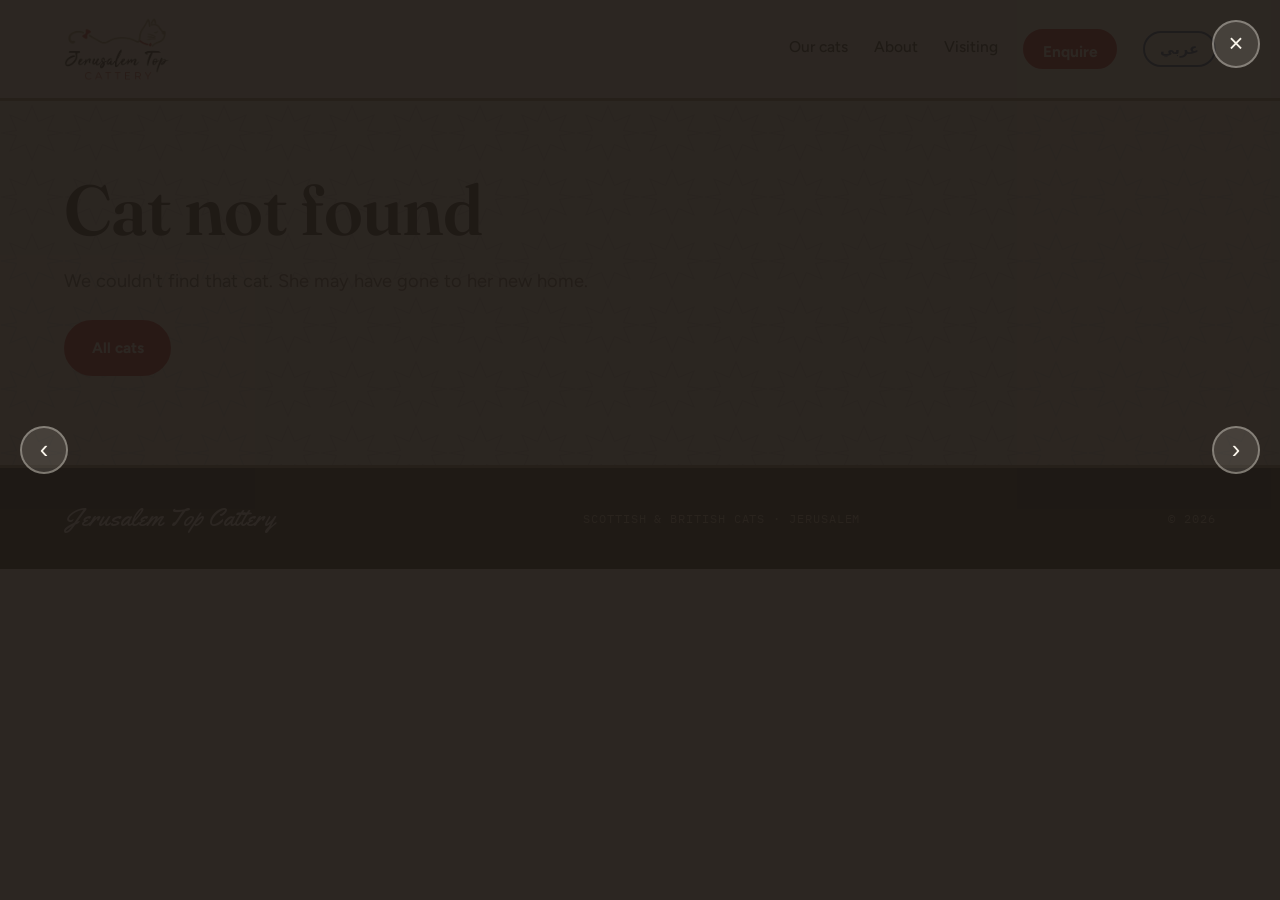
==== cat.html @ 3db7caca "Add files via upload" ====
<!DOCTYPE html>
<html lang="en" dir="ltr">
<head>
<meta charset="utf-8">
<meta name="viewport" content="width=device-width, initial-scale=1">
<title>Jerusalem Top Cattery</title>
<meta name="description" content="Meet one of the cats of Jerusalem Top Cattery.">
<link rel="icon" href="images/JTC_Logo.png">
<link rel="preconnect" href="https://fonts.googleapis.com">
<link rel="preconnect" href="https://fonts.gstatic.com" crossorigin>
<link href="https://fonts.googleapis.com/css2?family=Fraunces:opsz,wght@9..144,400;9..144,600;9..144,700&family=Figtree:wght@400;500;700&family=Yellowtail&family=IBM+Plex+Mono:wght@400;500&family=Cairo:wght@400;600;700&family=Tajawal:wght@400;500;700&display=swap" rel="stylesheet">
<link rel="stylesheet" href="styles.css">
</head>
<body>

<a class="skip" href="#main">Skip to content</a>

<header class="masthead">
  <a class="wordmark" href="index.html">
    <img src="images/JTC_Logo.png" alt="Jerusalem Top Cattery">
  </a>
  <nav class="nav" aria-label="Main">
    <a href="cats.html" data-i18n="nav_cats">Our cats</a>
    <a href="index.html#about" data-i18n="nav_about">About</a>
    <a href="index.html#visiting" data-i18n="nav_visiting">Visiting</a>
    <a class="nav__cta" href="index.html#contact" data-i18n="nav_enquire">Enquire</a>
    <button class="lang" id="langToggle" type="button">عربي</button>
  </nav>
</header>

<main id="main">
  <div id="catPage"></div>
</main>

<footer class="footer">
  <p class="footer__mark script" data-i18n="footer_mark">Jerusalem Top Cattery</p>
  <p class="mono" data-i18n="footer_line">Scottish &amp; British cats &middot; Jerusalem</p>
  <p class="mono">&copy; <span id="year">2026</span></p>
</footer>

<!-- photo viewer -->
<div class="lightbox" id="lightbox" hidden role="dialog" aria-modal="true">
  <button class="lightbox__btn lightbox__close" id="lbClose" type="button" aria-label="Close">&times;</button>
  <button class="lightbox__btn lightbox__prev" id="lbPrev" type="button" aria-label="Previous">&#8249;</button>
  <img class="lightbox__img" id="lbImg" alt="">
  <button class="lightbox__btn lightbox__next" id="lbNext" type="button" aria-label="Next">&#8250;</button>
  <p class="lightbox__count mono" id="lbCount"></p>
</div>

<script src="content.js"></script>
<script src="script.js"></script>
</body>
</html>
---- styles.css ----
/* ============================================================
   JERUSALEM TOP CATTERY

   The palette starts from the logo — its crimson (#BF191C) and
   olive-gold (#9F8F67) are exact samples — and opens out into
   the cobalt and turquoise of Jerusalem's ceramic tilework.

   Change these values and the whole site follows.
   ============================================================ */

:root {
  --red:      #BF191C;   /* logo crimson */
  --red-deep: #8E1114;   /* pressed / hover state */
  --gold:     #9F8F67;   /* logo olive-gold */
  --gold-lt:  #C9BC96;
  --cobalt:   #1B4B8F;   /* tile blue */
  --teal:     #17817C;   /* tile turquoise */
  --cream:    #FBF6EC;   /* glaze ground */
  --sand:     #F3EADA;   /* second ground */
  --ink:      #1F1A16;   /* text */
  --ink-soft: #5C5147;   /* secondary text */

  --measure: 36rem;
  --gap: clamp(1.25rem, 3vw, 2.5rem);
  --pad: clamp(1.25rem, 5vw, 5rem);

  --display: "Fraunces", Georgia, serif;
  --body: "Figtree", system-ui, sans-serif;
  --script: "Yellowtail", cursive;
  --mono: "IBM Plex Mono", ui-monospace, monospace;

  --tile: url("data:image/svg+xml,%3Csvg xmlns='http://www.w3.org/2000/svg' width='64' height='64' viewBox='0 0 64 64'%3E%3Cpath d='M32 5 38.5 20.5 54 14 47.5 29.5 63 32 47.5 34.5 54 50 38.5 43.5 32 59 25.5 43.5 10 50 16.5 34.5 1 32 16.5 29.5 10 14 25.5 20.5Z' fill='none' stroke='%231B4B8F' stroke-width='1.1' opacity='0.16'/%3E%3C/svg%3E");
}

*, *::before, *::after { box-sizing: border-box; }

html { scroll-behavior: smooth; }

body {
  margin: 0;
  background: var(--cream);
  color: var(--ink);
  font-family: var(--body);
  font-size: clamp(1rem, 0.96rem + 0.2vw, 1.075rem);
  line-height: 1.65;
  -webkit-font-smoothing: antialiased;
}

img { max-width: 100%; display: block; }
a { color: inherit; }

.mono {
  font-family: var(--mono);
  font-size: 0.72rem;
  letter-spacing: 0.08em;
  text-transform: uppercase;
}

.script {
  font-family: var(--script);
  font-weight: 400;
  color: var(--red);
  font-size: clamp(1.5rem, 3.2vw, 2.1rem);
  line-height: 1.1;
  margin: 0 0 0.35rem;
}
.script--inline { display: inline; font-size: 1em; color: var(--red); }

.skip { position: absolute; left: -9999px; }
.skip:focus {
  left: 1rem; top: 1rem; z-index: 60;
  background: var(--ink); color: var(--cream); padding: 0.6rem 1rem;
}

:focus-visible { outline: 3px solid var(--teal); outline-offset: 3px; }

/* ---------- masthead ---------- */

.masthead {
  display: flex;
  align-items: center;
  justify-content: space-between;
  gap: 1rem;
  flex-wrap: wrap;
  padding: 1rem var(--pad);
  background: var(--cream);
  border-bottom: 3px solid var(--gold);
}

.wordmark { display: block; line-height: 0; }
.wordmark img { height: clamp(46px, 7vw, 66px); width: auto; }

.nav {
  display: flex;
  align-items: center;
  gap: clamp(0.85rem, 2.4vw, 1.6rem);
  font-size: 0.97rem;
  font-weight: 500;
}
.nav a {
  text-decoration: none;
  padding-bottom: 3px;
  border-bottom: 2px solid transparent;
}
.nav a:hover { border-bottom-color: var(--red); }
.nav a[aria-current="page"] { border-bottom-color: var(--red); color: var(--red); }

.nav__cta {
  background: var(--red);
  color: var(--cream);
  border: 2px solid var(--red) !important;
  border-radius: 999px;
  padding: 0.5rem 1.1rem;
  font-weight: 700;
}
.nav__cta:hover { background: var(--red-deep); border-color: var(--red-deep) !important; color: var(--cream); }

/* ---------- shared ---------- */

.eyebrow {
  font-family: var(--mono);
  font-size: 0.7rem;
  letter-spacing: 0.22em;
  text-transform: uppercase;
  color: var(--teal);
  margin: 0 0 0.75rem;
}

h1, h2, h3 {
  font-family: var(--display);
  font-weight: 600;
  line-height: 1.06;
  margin: 0 0 1rem;
  letter-spacing: -0.01em;
}
h1 { font-size: clamp(2.4rem, 6vw, 4.4rem); }
h2 { font-size: clamp(1.85rem, 3.8vw, 2.9rem); }
h3 { font-size: 1.3rem; line-height: 1.2; }

.lede { font-size: 1.14rem; max-width: var(--measure); color: var(--ink-soft); }

.btn {
  display: inline-block;
  font-family: var(--body);
  font-weight: 700;
  font-size: 0.95rem;
  text-decoration: none;
  padding: 0.85rem 1.6rem;
  border-radius: 999px;
  background: var(--red);
  color: var(--cream);
  border: 2px solid var(--red);
  transition: background 0.2s, border-color 0.2s, color 0.2s, transform 0.15s;
}
.btn:hover { background: var(--red-deep); border-color: var(--red-deep); transform: translateY(-2px); }

.btn--ghost { background: transparent; color: var(--cobalt); border-color: var(--cobalt); }
.btn--ghost:hover { background: var(--cobalt); border-color: var(--cobalt); color: var(--cream); }

.btn--light { background: var(--cream); color: var(--red); border-color: var(--cream); }
.btn--light:hover { background: var(--gold-lt); border-color: var(--gold-lt); color: var(--ink); }

/* ---------- hero ---------- */

.hero {
  position: relative;
  display: grid;
  grid-template-columns: 1.1fr 0.9fr;
  gap: var(--gap);
  align-items: center;
  padding: clamp(2.75rem, 7vw, 5.5rem) var(--pad);
  background: var(--sand) var(--tile);
  border-bottom: 3px solid var(--gold);
  overflow: hidden;
}
.hero__text { position: relative; z-index: 1; }
.hero h1 { margin-bottom: 1.1rem; }
.hero .lede { color: var(--ink); }
.hero__actions { display: flex; gap: 0.75rem; flex-wrap: wrap; margin-top: 1.9rem; }

.hero__portrait { margin: 0; position: relative; z-index: 1; }
.hero__portrait figcaption {
  margin-top: 0.9rem;
  display: flex;
  flex-direction: column;
  gap: 0.2rem;
}
.hero__portrait figcaption strong { font-family: var(--display); font-weight: 600; font-size: 1.1rem; }
.hero__portrait figcaption .mono { color: var(--ink-soft); }

/* photo panel — lettered until a real photo is dropped in */
.portrait {
  position: relative;
  aspect-ratio: 4 / 5;
  background: var(--cream) center/cover no-repeat;
  border: 3px solid var(--gold);
  border-radius: 14px;
  display: grid;
  place-items: center;
  overflow: hidden;
}
.portrait__mark {
  font-family: var(--script);
  font-size: clamp(4rem, 11vw, 7.5rem);
  color: var(--gold-lt);
  line-height: 1;
}
.portrait.has-photo .portrait__mark { display: none; }

/* ---------- data strip ---------- */

.strip {
  padding: 1.6rem var(--pad);
  background: var(--cobalt);
  color: var(--cream);
}
.strip dl {
  margin: 0;
  display: grid;
  grid-template-columns: repeat(auto-fit, minmax(9rem, 1fr));
  gap: 1.4rem;
}
.strip dt {
  font-family: var(--mono);
  font-size: 0.65rem;
  letter-spacing: 0.18em;
  text-transform: uppercase;
  color: var(--gold-lt);
  margin-bottom: 0.3rem;
}
.strip dd { margin: 0; font-family: var(--display); font-weight: 600; font-size: 1.3rem; }

/* ---------- prose sections ---------- */

.prose { padding: clamp(3rem, 8vw, 6rem) var(--pad); }
.prose p { max-width: var(--measure); }

.prose--deep {
  background: var(--teal) var(--tile);
  color: var(--cream);
  border-block: 3px solid var(--gold);
}
.prose--deep .eyebrow { color: var(--gold-lt); }
.prose--deep p { color: rgba(251,246,236,0.9); }

.facts { list-style: none; margin: 2.5rem 0 0; padding: 0; display: grid; gap: 1.1rem; max-width: var(--measure); }
.facts li {
  position: relative;
  padding: 1rem 1.15rem 1rem 2.9rem;
  background: var(--sand);
  border-radius: 12px;
}
.facts__dot {
  position: absolute;
  left: 1.05rem; top: 1.35rem;
  width: 12px; height: 12px;
  border-radius: 50%;
  background: var(--gold);
}
.facts__dot[data-tone="cobalt"] { background: var(--cobalt); }
.facts__dot[data-tone="teal"]   { background: var(--teal); }
.facts__dot[data-tone="red"]    { background: var(--red); }

.steps { list-style: none; margin: 2.5rem 0 0; padding: 0; display: grid; gap: 1.75rem; }
.steps li { display: grid; grid-template-columns: 3.25rem 1fr; gap: 1rem; max-width: 44rem; align-items: start; }
.step__no {
  font-family: var(--mono);
  font-weight: 500;
  font-size: 0.85rem;
  display: grid;
  place-items: center;
  width: 2.7rem; height: 2.7rem;
  border-radius: 50%;
  background: var(--gold);
  color: var(--ink);
}
.steps h3 { margin-bottom: 0.25rem; }
.steps p { margin: 0; }

/* ---------- callout ---------- */

.callout {
  background: var(--red);
  color: var(--cream);
  padding: clamp(2.75rem, 6vw, 4.5rem) var(--pad);
  text-align: center;
  border-block: 3px solid var(--gold);
}
.callout .script { color: var(--gold-lt); }
.callout h2 { margin: 0 auto 1.75rem; max-width: 22ch; }

/* ---------- contact ---------- */

.contact-cards {
  display: grid;
  grid-template-columns: repeat(auto-fit, minmax(15rem, 1fr));
  gap: 1rem;
  margin-top: 2.25rem;
  max-width: 44rem;
}
.ccard {
  display: flex;
  flex-direction: column;
  gap: 0.4rem;
  padding: 1.4rem 1.5rem;
  border-radius: 14px;
  background: var(--sand);
  border: 2px solid var(--gold-lt);
  text-decoration: none;
  transition: transform 0.18s, border-color 0.18s, background 0.18s;
}
.ccard__label { color: var(--ink-soft); }
.ccard__value { font-family: var(--display); font-weight: 600; font-size: 1.2rem; word-break: break-word; }
.ccard__go { font-weight: 700; font-size: 0.92rem; color: var(--red); }
.ccard__go--quiet { color: var(--ink-soft); font-weight: 400; }

.ccard--ig:hover { transform: translateY(-3px); border-color: var(--red); background: #fff; }

/* ---------- catalog ---------- */

.page-head {
  padding: clamp(2.5rem, 6vw, 4.5rem) var(--pad);
  background: var(--sand) var(--tile);
  border-bottom: 3px solid var(--gold);
}

.filters {
  padding: 1.1rem var(--pad);
  background: var(--cobalt);
  display: flex;
  align-items: center;
  gap: 0.9rem 1.5rem;
  flex-wrap: wrap;
  position: sticky;
  top: 0;
  z-index: 20;
}
.filters__row { display: flex; gap: 0.5rem; flex-wrap: wrap; }
.filters__count { color: var(--gold-lt); margin: 0; margin-left: auto; }

.chip {
  font-family: var(--body);
  font-weight: 700;
  font-size: 0.87rem;
  background: transparent;
  color: var(--cream);
  border: 2px solid rgba(251,246,236,0.45);
  border-radius: 999px;
  padding: 0.42rem 1rem;
  cursor: pointer;
  transition: background 0.15s, color 0.15s, border-color 0.15s;
}
.chip:hover { border-color: var(--cream); }
.chip.is-on { background: var(--cream); border-color: var(--cream); color: var(--cobalt); }

.grid {
  display: grid;
  grid-template-columns: repeat(auto-fill, minmax(16.5rem, 1fr));
  gap: var(--gap);
  padding: clamp(2rem, 5vw, 3.5rem) var(--pad) clamp(2.5rem, 6vw, 4.5rem);
}

/* the cat card */
.card {
  background: #fff;
  border: 2px solid var(--gold-lt);
  border-radius: 16px;
  overflow: hidden;
  display: flex;
  flex-direction: column;
  transition: transform 0.25s ease, box-shadow 0.25s ease;
  animation: rise 0.45s ease both;
}
.card:hover { transform: translateY(-5px); box-shadow: 0 16px 32px -20px rgba(31,26,22,0.55); }

/* each card carries one of the tile colours as its band */
.card__band { height: 8px; background: var(--gold); }
.card[data-tone="cobalt"] .card__band { background: var(--cobalt); }
.card[data-tone="teal"]   .card__band { background: var(--teal); }
.card[data-tone="red"]    .card__band { background: var(--red); }
.card[data-tone="gold"]   .card__band { background: var(--gold); }

.card__photo { position: relative; }
.card__photo .portrait { border: 0; border-radius: 0; border-bottom: 2px solid var(--gold-lt); }

.card__status {
  position: absolute;
  top: 0.7rem; left: 0.7rem;
  font-family: var(--body);
  font-weight: 700;
  font-size: 0.74rem;
  letter-spacing: 0.03em;
  padding: 0.3rem 0.7rem;
  border-radius: 999px;
  background: var(--ink);
  color: var(--cream);
}
.card__status[data-status="Available"] { background: var(--red); }
.card__status[data-status="Reserved"]  { background: var(--gold); color: var(--ink); }
.card__status[data-status="Breeding"]  { background: var(--teal); }
.card__status[data-status="Retired"]   { background: var(--cobalt); }

.card__body { padding: 1.1rem 1.2rem 1.35rem; display: flex; flex-direction: column; gap: 0.8rem; flex: 1; }
.card__name { font-family: var(--display); font-weight: 600; font-size: 1.3rem; line-height: 1.15; margin: 0; }
.card__role {
  display: inline-block;
  margin-top: 0.45rem;
  font-family: var(--mono);
  font-size: 0.65rem;
  letter-spacing: 0.14em;
  text-transform: uppercase;
  color: var(--ink-soft);
}

.card__tags { display: flex; flex-wrap: wrap; gap: 0.35rem; margin: 0; padding: 0; list-style: none; }
.card__tags li {
  font-size: 0.78rem;
  font-weight: 500;
  padding: 0.22rem 0.6rem;
  border-radius: 999px;
  background: var(--sand);
  color: var(--ink-soft);
}

.card__data { margin: 0; font-size: 0.85rem; display: grid; grid-template-columns: 4.5rem 1fr; gap: 0.25rem 0.75rem; }
.card__data dt { font-family: var(--mono); font-size: 0.63rem; letter-spacing: 0.1em; text-transform: uppercase; color: var(--ink-soft); padding-top: 0.15rem; }
.card__data dd { margin: 0; }

.card__note { margin: 0; font-size: 0.92rem; color: var(--ink-soft); border-top: 2px dotted var(--gold-lt); padding-top: 0.8rem; }

.empty { text-align: center; padding: 0 var(--pad) 4rem; color: var(--ink-soft); }
.linkish { background: none; border: 0; padding: 0; color: var(--red); cursor: pointer; font: inherit; font-weight: 700; text-decoration: underline; }

@keyframes rise {
  from { opacity: 0; transform: translateY(14px); }
  to   { opacity: 1; transform: none; }
}

/* ---------- footer ---------- */

.footer {
  background: var(--ink);
  color: var(--gold-lt);
  padding: 2.25rem var(--pad);
  display: flex;
  align-items: center;
  justify-content: space-between;
  gap: 0.75rem 1.5rem;
  flex-wrap: wrap;
}
.footer p { margin: 0; }
.footer__mark { color: var(--cream); font-size: 1.6rem; margin: 0; }

/* ---------- responsive ---------- */

@media (max-width: 780px) {
  .hero { grid-template-columns: 1fr; }
  .hero__portrait { order: -1; max-width: 19rem; }
  .filters { position: static; }
  .filters__count { margin-left: 0; }
  .masthead { justify-content: center; text-align: center; }
  .nav { justify-content: center; flex-wrap: wrap; font-size: 0.92rem; }
  .footer { justify-content: center; text-align: center; }
}

@media (prefers-reduced-motion: reduce) {
  html { scroll-behavior: auto; }
  *, *::before, *::after {
    animation-duration: 0.01ms !important;
    transition-duration: 0.01ms !important;
  }
}

/* ============================================================
   ARABIC + RIGHT-TO-LEFT
   ============================================================ */

.lang {
  font-family: var(--body);
  font-weight: 700;
  font-size: 0.9rem;
  background: transparent;
  color: var(--cobalt);
  border: 2px solid var(--cobalt);
  border-radius: 999px;
  padding: 0.42rem 0.95rem;
  cursor: pointer;
  transition: background 0.18s, color 0.18s;
}
.lang:hover { background: var(--cobalt); color: var(--cream); }

/* Arabic typography */
html[lang="ar"] body { font-family: "Tajawal", system-ui, sans-serif; line-height: 1.85; }
html[lang="ar"] h1,
html[lang="ar"] h2,
html[lang="ar"] h3,
html[lang="ar"] .card__name,
html[lang="ar"] .strip dd,
html[lang="ar"] .ccard__value,
html[lang="ar"] .hero__portrait figcaption strong {
  font-family: "Cairo", system-ui, sans-serif;
  font-weight: 700;
  letter-spacing: 0;
  line-height: 1.35;
}
/* the brush script has no Arabic — use Cairo, keep the colour */
html[lang="ar"] .script,
html[lang="ar"] .footer__mark {
  font-family: "Cairo", system-ui, sans-serif;
  font-weight: 600;
  font-size: clamp(1.15rem, 2.4vw, 1.5rem);
}
html[lang="ar"] .lang { font-family: var(--body); }
/* mono labels look wrong in Arabic — use the normal face */
html[lang="ar"] .mono,
html[lang="ar"] .eyebrow,
html[lang="ar"] .card__role,
html[lang="ar"] .card__data dt,
html[lang="ar"] .strip dt,
html[lang="ar"] .ccard__label {
  font-family: "Tajawal", system-ui, sans-serif;
  letter-spacing: 0;
  text-transform: none;
  font-size: 0.8rem;
}

/* mirrored bits that logical properties don't cover */
[dir="rtl"] .card__status { left: auto; right: 0.7rem; }
[dir="rtl"] .facts li { padding-left: 1.15rem; padding-right: 2.9rem; }
[dir="rtl"] .facts__dot { left: auto; right: 1.05rem; }
[dir="rtl"] .filters__count { margin-left: 0; margin-right: auto; }
[dir="rtl"] .steps li { grid-template-columns: 3.25rem 1fr; }
[dir="rtl"] .skip:focus { left: auto; right: 1rem; }
[dir="rtl"] .ccard__go { direction: rtl; }

/* ============================================================
   INDIVIDUAL CAT PAGE
   ============================================================ */

/* cards are links now — keep them looking like cards */
a.card { text-decoration: none; color: inherit; display: flex; }
a.card:hover .card__name { color: var(--red); }

.cat-head {
  padding: clamp(2rem, 5vw, 3.5rem) var(--pad) clamp(1.5rem, 3vw, 2rem);
  background: var(--sand) var(--tile);
  border-bottom: 3px solid var(--gold);
}
.backlink {
  display: inline-block;
  font-weight: 700;
  font-size: 0.95rem;
  text-decoration: none;
  color: var(--cobalt);
  margin-bottom: 1.25rem;
}
.backlink:hover span { text-decoration: underline; }
[dir="rtl"] .backlink { transform: scaleX(1); }

.cat-head__status { position: static; display: inline-block; margin-bottom: 0.75rem; }
.cat-head h1 { margin-bottom: 0.35rem; }
.cat-head__role {
  font-family: var(--mono);
  font-size: 0.72rem;
  letter-spacing: 0.16em;
  text-transform: uppercase;
  color: var(--ink-soft);
  margin: 0 0 1rem;
}

.cat-body {
  display: grid;
  grid-template-columns: 1.05fr 0.95fr;
  gap: clamp(1.5rem, 4vw, 3.5rem);
  padding: clamp(2rem, 5vw, 3.5rem) var(--pad) clamp(3rem, 6vw, 4.5rem);
  align-items: start;
}

/* --- gallery --- */

.gallery__main { margin: 0; }
.gallery__main .portrait { aspect-ratio: 4 / 5; border-radius: 16px; }

.gallery__strip {
  list-style: none;
  margin: 0.75rem 0 0;
  padding: 0;
  display: grid;
  grid-template-columns: repeat(5, 1fr);
  gap: 0.5rem;
}
.thumb {
  display: block;
  width: 100%;
  padding: 0;
  border: 2px solid var(--gold-lt);
  border-radius: 9px;
  background: var(--cream);
  cursor: pointer;
  overflow: hidden;
  transition: border-color 0.15s;
}
.thumb:hover { border-color: var(--gold); }
.thumb.is-on { border-color: var(--red); }
.thumb__inner {
  display: block;
  aspect-ratio: 1 / 1;
  background: var(--sand) center/cover no-repeat;
}
.gallery__hint { color: var(--ink-soft); margin: 0.75rem 0 0; }

/* --- details column --- */

.cat-info__h {
  font-size: 1.15rem;
  margin: 0 0 0.75rem;
  padding-bottom: 0.4rem;
  border-bottom: 2px solid var(--gold-lt);
}
.cat-info__h + .cat-info__h { margin-top: 2rem; }
.cat-info__p { margin: 0 0 2rem; color: var(--ink-soft); }

.spec {
  margin: 0 0 2rem;
  display: grid;
  grid-template-columns: minmax(6rem, auto) 1fr;
  gap: 0.55rem 1.25rem;
  font-size: 0.98rem;
}
.spec dt {
  font-family: var(--mono);
  font-size: 0.66rem;
  letter-spacing: 0.12em;
  text-transform: uppercase;
  color: var(--ink-soft);
  padding-top: 0.2rem;
}
.spec dd { margin: 0; font-weight: 500; }
.linked { color: var(--cobalt); font-weight: 700; text-decoration-color: var(--gold); text-underline-offset: 3px; }
.linked:hover { color: var(--red); }

.offer {
  display: grid;
  grid-template-columns: repeat(auto-fit, minmax(9rem, 1fr));
  gap: 1rem;
  padding: 1.25rem 1.4rem;
  margin: 0 0 2rem;
  background: var(--sand);
  border: 2px solid var(--gold-lt);
  border-radius: 14px;
}
.offer__label {
  display: block;
  font-family: var(--mono);
  font-size: 0.64rem;
  letter-spacing: 0.14em;
  text-transform: uppercase;
  color: var(--ink-soft);
  margin-bottom: 0.25rem;
}
.offer__value { font-family: var(--display); font-weight: 600; font-size: 1.25rem; }

.cat-info__cta { display: inline-block; }

/* --- lightbox --- */

.lightbox {
  position: fixed;
  inset: 0;
  z-index: 100;
  background: rgba(31, 26, 22, 0.94);
  display: grid;
  place-items: center;
  padding: clamp(1rem, 4vw, 3rem);
}
.lightbox__img {
  max-width: min(100%, 60rem);
  max-height: 82vh;
  border-radius: 10px;
  box-shadow: 0 20px 60px -20px rgba(0,0,0,0.8);
}
.lightbox__btn {
  position: absolute;
  background: rgba(251, 246, 236, 0.12);
  color: var(--cream);
  border: 2px solid rgba(251, 246, 236, 0.35);
  border-radius: 50%;
  width: 3rem; height: 3rem;
  font-size: 1.6rem;
  line-height: 1;
  cursor: pointer;
  display: grid;
  place-items: center;
  transition: background 0.15s, border-color 0.15s;
}
.lightbox__btn:hover { background: var(--red); border-color: var(--red); }
.lightbox__close { top: 1.25rem; inset-inline-end: 1.25rem; }
.lightbox__prev  { inset-inline-start: 1.25rem; }
.lightbox__next  { inset-inline-end: 1.25rem; }
[dir="rtl"] .lightbox__prev { transform: scaleX(-1); }
[dir="rtl"] .lightbox__next { transform: scaleX(-1); }
.lightbox__count {
  position: absolute;
  bottom: 1.25rem;
  color: var(--gold-lt);
  margin: 0;
}

/* Arabic headings on this page */
html[lang="ar"] .cat-info__h,
html[lang="ar"] .offer__value { font-family: "Cairo", system-ui, sans-serif; }
html[lang="ar"] .cat-head__role,
html[lang="ar"] .spec dt,
html[lang="ar"] .offer__label,
html[lang="ar"] .gallery__hint {
  font-family: "Tajawal", system-ui, sans-serif;
  letter-spacing: 0;
  text-transform: none;
  font-size: 0.82rem;
}

@media (max-width: 820px) {
  .cat-body { grid-template-columns: 1fr; }
  .gallery__strip { grid-template-columns: repeat(5, 1fr); }
  .lightbox__btn { width: 2.6rem; height: 2.6rem; font-size: 1.4rem; }
}
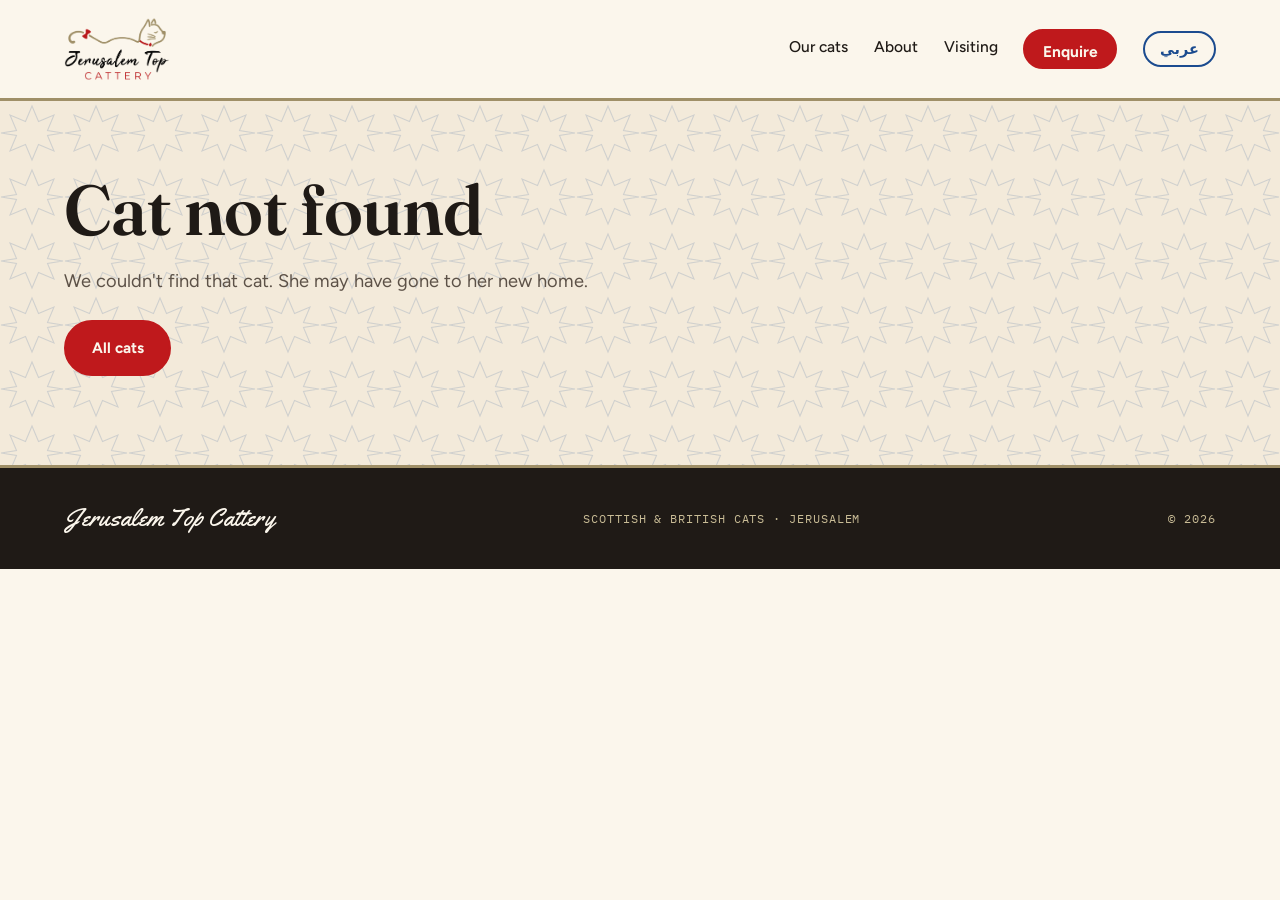
==== commit 3a2fdd44: "Add files via upload" ====
--- a/cat.html
+++ b/cat.html
@@ -9,6 +9,23 @@
 <link rel="preconnect" href="https://fonts.googleapis.com">
 <link rel="preconnect" href="https://fonts.gstatic.com" crossorigin>
 <link href="https://fonts.googleapis.com/css2?family=Fraunces:opsz,wght@9..144,400;9..144,600;9..144,700&family=Figtree:wght@400;500;700&family=Yellowtail&family=IBM+Plex+Mono:wght@400;500&family=Cairo:wght@400;600;700&family=Tajawal:wght@400;500;700&display=swap" rel="stylesheet">
+<link rel="canonical" href="https://www.jerusalemtopcattery.com/cat.html">
+<!-- seo-meta:start -->
+<meta property="og:type" content="website">
+<meta property="og:site_name" content="Jerusalem Top Cattery">
+<meta property="og:title" content="Our cats — Jerusalem Top Cattery">
+<meta property="og:description" content="Scottish Fold, Scottish Straight and British Shorthair cats raised at home in Jerusalem.">
+<meta property="og:image" content="https://www.jerusalemtopcattery.com/images/share.jpg">
+<meta property="og:image:width" content="1200">
+<meta property="og:image:height" content="630">
+<meta property="og:url" content="https://www.jerusalemtopcattery.com/cat.html">
+<meta property="og:locale" content="en_US">
+<meta property="og:locale:alternate" content="ar_JO">
+<meta name="twitter:card" content="summary_large_image">
+<meta name="twitter:title" content="Our cats — Jerusalem Top Cattery">
+<meta name="twitter:description" content="Scottish Fold, Scottish Straight and British Shorthair cats raised at home in Jerusalem.">
+<meta name="twitter:image" content="https://www.jerusalemtopcattery.com/images/share.jpg">
+<!-- seo-meta:end -->
 <link rel="stylesheet" href="styles.css">
 </head>
 <body>
--- a/styles.css
+++ b/styles.css
@@ -66,9 +66,17 @@
 }
 .script--inline { display: inline; font-size: 1em; color: var(--red); }
 
-.skip { position: absolute; left: -9999px; }
+.skip {
+  position: absolute;
+  width: 1px; height: 1px;
+  overflow: hidden;
+  clip-path: inset(50%);
+  white-space: nowrap;
+}
 .skip:focus {
-  left: 1rem; top: 1rem; z-index: 60;
+  width: auto; height: auto;
+  clip-path: none;
+  inset-inline-start: 1rem; top: 1rem; z-index: 60;
   background: var(--ink); color: var(--cream); padding: 0.6rem 1rem;
 }
 
@@ -530,7 +538,6 @@
 [dir="rtl"] .facts__dot { left: auto; right: 1.05rem; }
 [dir="rtl"] .filters__count { margin-left: 0; margin-right: auto; }
 [dir="rtl"] .steps li { grid-template-columns: 3.25rem 1fr; }
-[dir="rtl"] .skip:focus { left: auto; right: 1rem; }
 [dir="rtl"] .ccard__go { direction: rtl; }
 
 /* ============================================================
@@ -663,6 +670,8 @@
 .cat-info__cta { display: inline-block; }
 
 /* --- lightbox --- */
+
+.lightbox[hidden] { display: none; }
 
 .lightbox {
   position: fixed;
@@ -724,3 +733,117 @@
   .gallery__strip { grid-template-columns: repeat(5, 1fr); }
   .lightbox__btn { width: 2.6rem; height: 2.6rem; font-size: 1.4rem; }
 }
+
+/* ============================================================
+   RIGHT-TO-LEFT HARDENING
+   Fixes drifting layout, sideways scrolling, and Arabic text
+   mixed with Latin numbers rendering in the wrong order.
+   ============================================================ */
+
+/* nothing may push the page wider than the screen */
+html, body { overflow-x: hidden; max-width: 100%; }
+
+/* grid and flex children default to min-width:auto, which lets long
+   content force the whole page wider. This is the usual cause of a
+   layout that slides around sideways. */
+.hero > *, .cat-body > *, .strip dl > *, .contact-cards > *,
+.grid > *, .steps li > *, .facts li, .offer > * { min-width: 0; }
+
+.card, .card__body, .cat-info, .gallery { min-width: 0; }
+.card__data, .spec { min-width: 0; }
+.card__data dd, .spec dd, .card__note, .cat-info__p { overflow-wrap: anywhere; }
+
+/* keep every block of text aligned to the reading direction */
+.hero__text, .prose, .page-head, .cat-head, .cat-info,
+.card__body, .strip dl, .ccard { text-align: start; }
+
+/* Arabic text containing Latin words or numbers — dates, weights,
+   registration numbers — must be isolated or the digits jump to the
+   wrong side of the phrase. */
+.card__data dd, .spec dd, .offer__value, .strip dd,
+.card__tags li, .filters__count, .lightbox__count,
+.hero__portrait figcaption .mono {
+  unicode-bidi: isolate;
+}
+
+/* the step numbers stay 01 02 03 in both languages */
+.step__no { unicode-bidi: isolate; direction: ltr; }
+
+/* the Instagram handle always reads left to right */
+.ccard__value { unicode-bidi: isolate; }
+
+/* mirrored spacing that logical properties don't reach */
+[dir="rtl"] .steps li { direction: rtl; }
+[dir="rtl"] .backlink { direction: rtl; }
+[dir="rtl"] .card__role { text-align: start; }
+
+/* the sticky filter bar was drifting on narrow screens */
+.filters { max-width: 100%; }
+.filters__row { min-width: 0; }
+
+/* long Arabic headings should wrap rather than overflow */
+h1, h2, h3 { overflow-wrap: break-word; }
+html[lang="ar"] h1, html[lang="ar"] h2 { word-break: normal; hyphens: none; }
+
+/* the decorative tile background must not add width */
+.hero, .page-head, .cat-head, .prose--deep { background-attachment: scroll; }
+
+/* ============================================================
+   VIDEO SECTION
+   Sits below the details, full width, so it stands out.
+   Nothing renders at all when a cat has no video.
+   ============================================================ */
+
+.filmstrip {
+  background: var(--cobalt) var(--tile);
+  border-block: 3px solid var(--gold);
+  padding: clamp(2.25rem, 5vw, 3.5rem) var(--pad);
+  text-align: center;
+}
+.filmstrip__h {
+  font-size: clamp(1.6rem, 3.2vw, 2.4rem);
+  color: var(--cream);
+  margin: 0 0 1.25rem;
+}
+.filmstrip__player {
+  display: block;
+  width: 100%;
+  max-width: 34rem;
+  margin: 0 auto;
+  aspect-ratio: 9 / 16;
+  object-fit: cover;
+  background: var(--ink);
+  border: 3px solid var(--gold);
+  border-radius: 16px;
+}
+/* landscape clips get a wider frame */
+.filmstrip__player.is-wide { max-width: 48rem; aspect-ratio: 16 / 9; }
+
+.filmstrip__hint {
+  color: var(--gold-lt);
+  margin: 1rem 0 0;
+}
+html[lang="ar"] .filmstrip__h { font-family: "Cairo", system-ui, sans-serif; }
+html[lang="ar"] .filmstrip__hint {
+  font-family: "Tajawal", system-ui, sans-serif;
+  letter-spacing: 0;
+  text-transform: none;
+  font-size: 0.85rem;
+}
+
+/* ============================================================
+   THE SEARCH-ENGINE COPY
+   JavaScript removes this the instant a visitor arrives, so it's
+   only ever seen by crawlers — or by someone with JavaScript off,
+   which is why it stays readable rather than hidden. Hiding it
+   would risk Google treating the page as deceptive.
+   ============================================================ */
+
+.seo-only { grid-column: 1 / -1; }
+.seo-only article {
+  padding: 1rem 0;
+  border-bottom: 1px solid var(--gold-lt);
+}
+.seo-only h3 { font-size: 1.15rem; margin: 0 0 0.35rem; }
+.seo-only h3 a { color: var(--cobalt); }
+.seo-only p { margin: 0 0 0.4rem; color: var(--ink-soft); font-size: 0.95rem; }
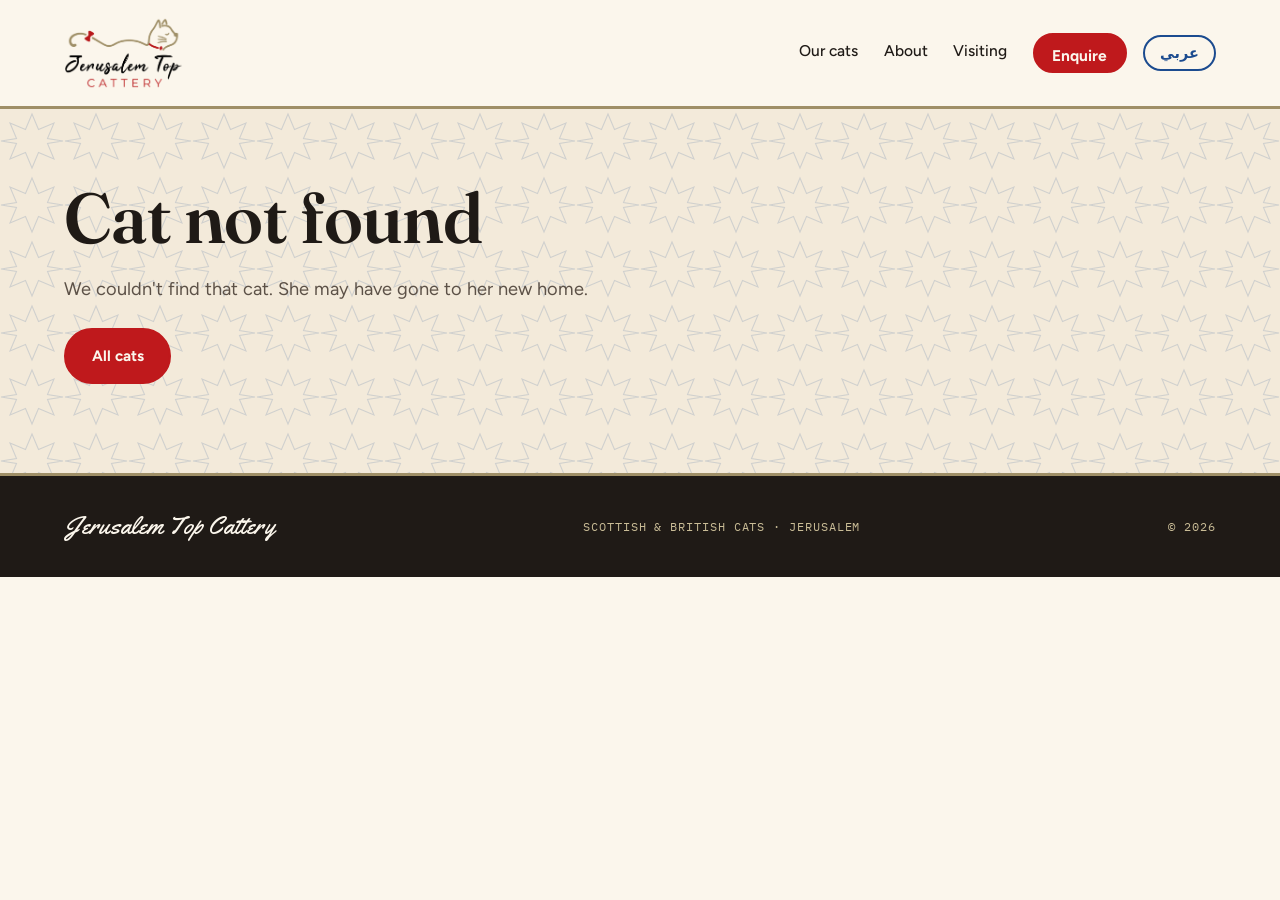
==== commit 7e6d11a4: "Add files via upload" ====
--- a/cat.html
+++ b/cat.html
@@ -5,7 +5,9 @@
 <meta name="viewport" content="width=device-width, initial-scale=1">
 <title>Jerusalem Top Cattery</title>
 <meta name="description" content="Meet one of the cats of Jerusalem Top Cattery.">
-<link rel="icon" href="images/JTC_Logo.png">
+<link rel="icon" href="/favicon.ico" sizes="any">
+<link rel="icon" type="image/png" sizes="512x512" href="/images/icon-512.png">
+<link rel="apple-touch-icon" href="/images/apple-touch-icon.png">
 <link rel="preconnect" href="https://fonts.googleapis.com">
 <link rel="preconnect" href="https://fonts.gstatic.com" crossorigin>
 <link href="https://fonts.googleapis.com/css2?family=Fraunces:opsz,wght@9..144,400;9..144,600;9..144,700&family=Figtree:wght@400;500;700&family=Yellowtail&family=IBM+Plex+Mono:wght@400;500&family=Cairo:wght@400;600;700&family=Tajawal:wght@400;500;700&display=swap" rel="stylesheet">
@@ -41,8 +43,8 @@
     <a href="index.html#about" data-i18n="nav_about">About</a>
     <a href="index.html#visiting" data-i18n="nav_visiting">Visiting</a>
     <a class="nav__cta" href="index.html#contact" data-i18n="nav_enquire">Enquire</a>
-    <button class="lang" id="langToggle" type="button">عربي</button>
   </nav>
+  <button class="lang" id="langToggle" type="button">عربي</button>
 </header>
 
 <main id="main">
--- a/styles.css
+++ b/styles.css
@@ -96,7 +96,7 @@
 }
 
 .wordmark { display: block; line-height: 0; }
-.wordmark img { height: clamp(46px, 7vw, 66px); width: auto; }
+.wordmark img { height: clamp(58px, 7vw, 74px); width: auto; }
 
 .nav {
   display: flex;
@@ -104,6 +104,7 @@
   gap: clamp(0.85rem, 2.4vw, 1.6rem);
   font-size: 0.97rem;
   font-weight: 500;
+  margin-inline-start: auto;
 }
 .nav a {
   text-decoration: none;
@@ -466,8 +467,6 @@
   .hero__portrait { order: -1; max-width: 19rem; }
   .filters { position: static; }
   .filters__count { margin-left: 0; }
-  .masthead { justify-content: center; text-align: center; }
-  .nav { justify-content: center; flex-wrap: wrap; font-size: 0.92rem; }
   .footer { justify-content: center; text-align: center; }
 }
 
@@ -847,3 +846,101 @@
 .seo-only h3 { font-size: 1.15rem; margin: 0 0 0.35rem; }
 .seo-only h3 a { color: var(--cobalt); }
 .seo-only p { margin: 0 0 0.4rem; color: var(--ink-soft); font-size: 0.95rem; }
+
+/* ============================================================
+   HEADER — PHONE LAYOUT
+   Logo and language button share the top row; the links sit
+   beneath. Previously the language button wrapped onto a line
+   of its own and wasted most of the screen.
+   ============================================================ */
+
+@media (max-width: 780px) {
+  .masthead {
+    display: grid;
+    grid-template-columns: 1fr auto;
+    align-items: center;
+    gap: 0.5rem 0.75rem;
+    padding: 0.5rem var(--pad) 0.65rem;
+    text-align: initial;
+  }
+
+  .wordmark { grid-column: 1; grid-row: 1; justify-self: start; }
+  .wordmark img { height: 62px; }
+
+  .lang {
+    grid-column: 2;
+    grid-row: 1;
+    justify-self: end;
+    font-size: 0.82rem;
+    padding: 0.32rem 0.75rem;
+    border-width: 2px;
+  }
+
+  .nav {
+    grid-column: 1 / -1;
+    grid-row: 2;
+    margin: 0;
+    justify-content: center;
+    flex-wrap: nowrap;
+    gap: 0.7rem;
+    font-size: 0.86rem;
+  }
+  .nav__cta { padding: 0.38rem 0.8rem; font-size: 0.66rem; letter-spacing: 0.08em; }
+}
+
+/* very narrow phones — let the links wrap rather than squash */
+@media (max-width: 380px) {
+  .nav { flex-wrap: wrap; gap: 0.5rem 0.7rem; font-size: 0.82rem; }
+  .wordmark img { height: 54px; }
+}
+
+/* ---------- WhatsApp card ---------- */
+
+.ccard--wa .ccard__go { color: var(--teal); }
+.ccard--wa:hover { transform: translateY(-3px); border-color: var(--teal); background: #fff; }
+
+/* ============================================================
+   BUTTONS WITH BRAND MARKS
+   ============================================================ */
+
+.btn__icon {
+  width: 1.15em;
+  height: 1.15em;
+  flex: none;
+  vertical-align: -0.2em;
+}
+
+.cta-row {
+  display: flex;
+  flex-wrap: wrap;
+  gap: 0.65rem;
+  margin-top: 0.25rem;
+}
+.cta-row .btn {
+  display: inline-flex;
+  align-items: center;
+  gap: 0.55rem;
+  margin: 0;
+}
+
+/* WhatsApp is the primary action — it uses the brand crimson */
+.btn--wa { background: var(--red); border-color: var(--red); color: var(--cream); }
+.btn--wa:hover { background: var(--red-deep); border-color: var(--red-deep); }
+
+/* Instagram sits alongside as the quieter option */
+.btn--ig {
+  background: transparent;
+  color: var(--cobalt);
+  border-color: var(--cobalt);
+}
+.btn--ig:hover { background: var(--cobalt); border-color: var(--cobalt); color: var(--cream); }
+
+/* marks on the contact cards */
+.ccard__icon { width: 1.6rem; height: 1.6rem; color: var(--red); margin-bottom: 0.1rem; }
+.ccard--wa .ccard__icon { color: var(--teal); }
+
+/* on narrow screens let the two buttons stack full width */
+@media (max-width: 460px) {
+  .cta-row { flex-direction: column; align-items: stretch; }
+  .cta-row .btn { justify-content: center; }
+}
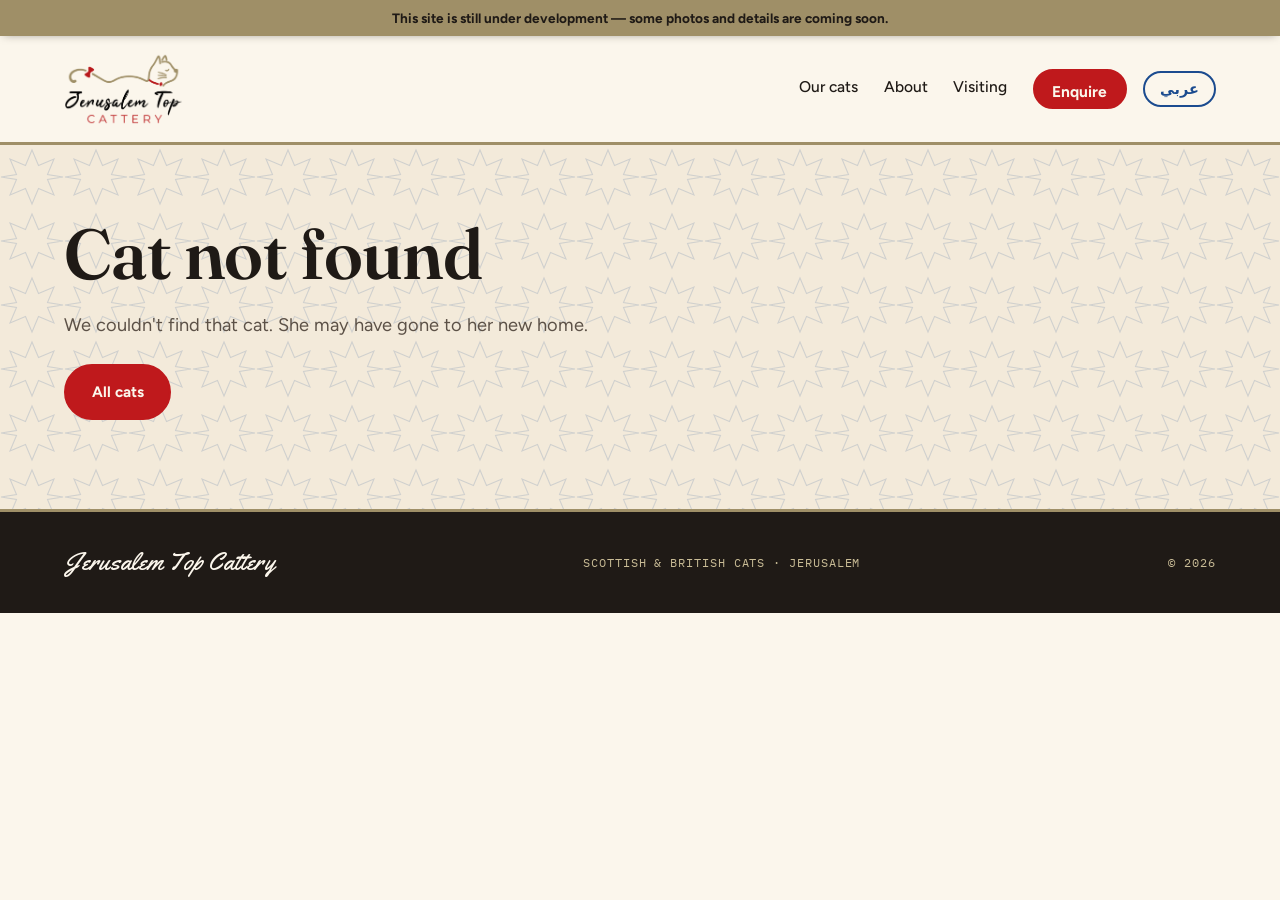
==== commit 5d241772: "Add files via upload" ====
--- a/cat.html
+++ b/cat.html
@@ -32,7 +32,10 @@
 </head>
 <body>
 
-<a class="skip" href="#main">Skip to content</a>
+<!-- NOTICE BAR — delete these three lines when the site is finished -->
+<div class="devbar" id="devbar"><span data-i18n="dev_notice">This site is still under development — some photos and details are coming soon.</span></div>
+
+<a class="skip" href="#main" data-i18n="skip_link">Skip to content</a>
 
 <header class="masthead">
   <a class="wordmark" href="index.html">
--- a/styles.css
+++ b/styles.css
@@ -944,3 +944,54 @@
   .cta-row { flex-direction: column; align-items: stretch; }
   .cta-row .btn { justify-content: center; }
 }
+
+/* buttons sitting on the red callout band */
+.cta-row--center { justify-content: center; }
+.btn--onred {
+  background: transparent;
+  color: var(--cream);
+  border-color: var(--cream);
+}
+.btn--onred:hover { background: var(--cream); border-color: var(--cream); color: var(--red); }
+.callout .cta-row .btn { display: inline-flex; align-items: center; gap: 0.55rem; }
+
+/* ============================================================
+   "UNDER DEVELOPMENT" NOTICE BAR
+   Fixed to the top of every page. To remove it later, delete the
+   three marked lines from index.html, cats.html and cat.html —
+   this block can stay, it does nothing without them.
+   ============================================================ */
+
+.devbar {
+  position: fixed;
+  top: 0;
+  inset-inline: 0;
+  z-index: 80;
+  background: var(--gold);
+  color: var(--ink);
+  text-align: center;
+  padding: 0.55rem 1rem;
+  font-family: var(--body);
+  font-weight: 700;
+  font-size: 0.85rem;
+  line-height: 1.35;
+  box-shadow: 0 2px 10px -4px rgba(31,26,22,0.5);
+}
+
+/* push the whole page down by however tall the bar turns out to be */
+body { padding-top: var(--devbar-h, 2.4rem); }
+
+/* the sticky filter bar has to sit below the notice, not under it */
+.filters { top: var(--devbar-h, 2.4rem); }
+
+/* the skip link too, or it lands behind the notice */
+.skip:focus { top: calc(var(--devbar-h, 2.4rem) + 0.75rem); }
+
+html[lang="ar"] .devbar { font-family: "Tajawal", system-ui, sans-serif; font-size: 0.9rem; }
+
+@media (max-width: 560px) {
+  .devbar { font-size: 0.78rem; padding: 0.5rem 0.85rem; }
+}
+
+/* an eyebrow that has been blanked in content.js leaves no gap */
+.eyebrow:empty { display: none; }
